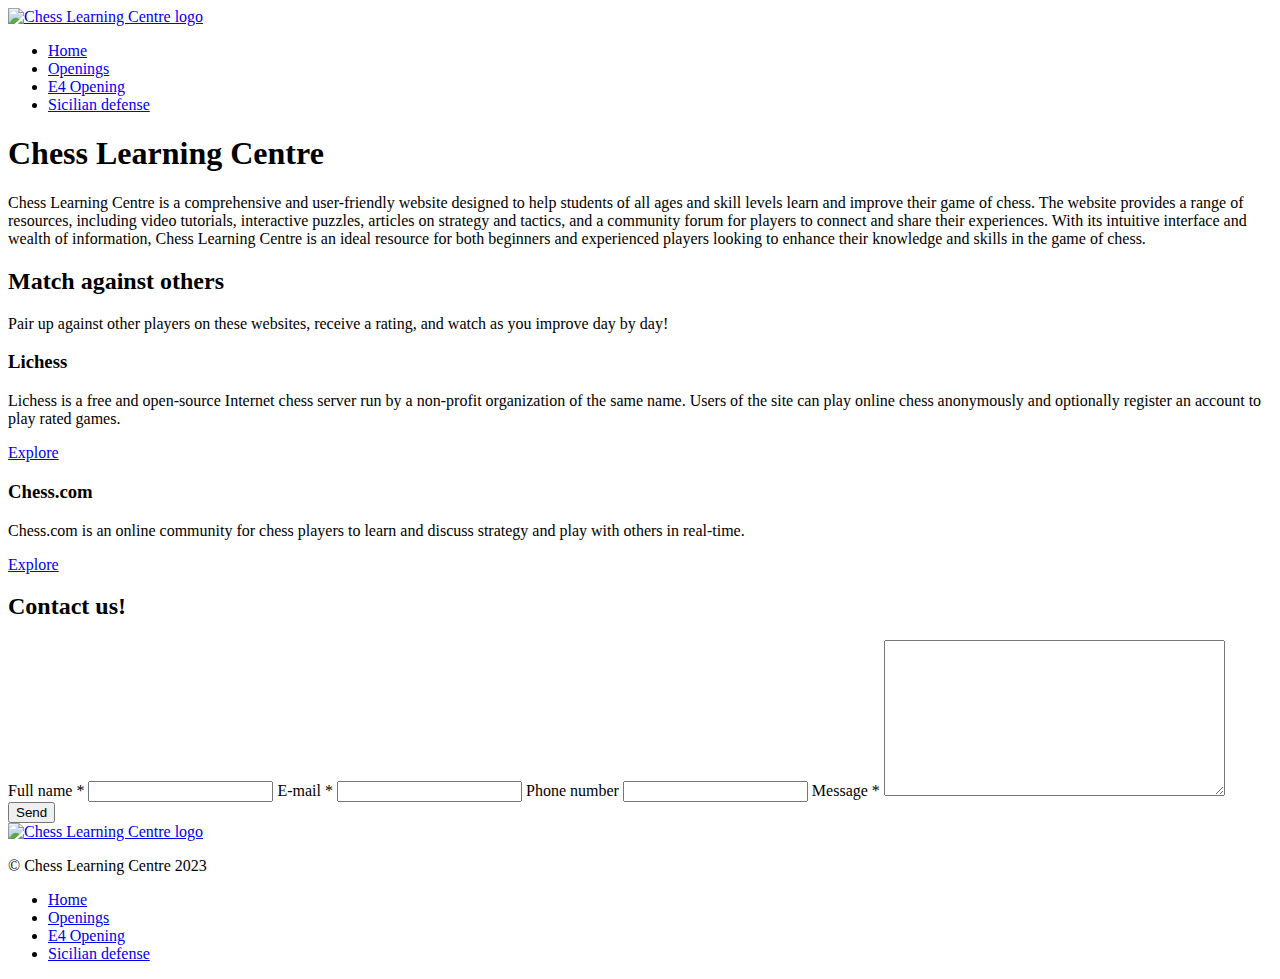
==== index.html @ c905dd90 "Adding animations" ====
<!DOCTYPE html>
<html lang="en">
<head>
    <meta charset="UTF-8">
    <meta http-equiv="X-UA-Compatible" content="IE=edge">
    <meta name="viewport" content="width=device-width, initial-scale=1.0">

    <title>Home | CLC</title>
    <meta name="description" content="Basic chess openings that you can learn. For free!">
    <meta name="keywords" content="chess, chess openings, opening, learn, learning, for free, chess for free">
    <meta name="author" content="Jan Nemecek">

    <link rel="icon" href="favicon.ico">

    <link rel="stylesheet" href="./assets/styles/globals.css">
    <link rel="stylesheet" href="./assets/styles/homepage.css">
    <link rel="stylesheet" href="./assets/styles/animations.css">
</head>
<body>

    <header class="container main-header">
        <a href="./index.html"><img src="./assets/img/logo-txt.png" alt="Chess Learning Centre logo" class="logo"></a>
        <nav>
            <ul>
                <li><a class="active" href="./index.html">Home</a></li>
                <li><a href="./openings.html">Openings</a></li>
                <li><a href="./openings/e4.html">E4 Opening</a></li>
                <li><a href="./openings/e4/sicilian-defense.html">Sicilian defense</a></li>
            </ul>
        </nav>
    </header>

    <main>
        <section id="hero">
            <article class='container' id="hero-container">
                <div>
                    <h1 class="txt-light" data-animation="fade-in">Chess Learning Centre</h1>
                    <p class="txt-light medium" data-animation="fade-in-delay-1">Chess Learning Centre is a comprehensive and user-friendly website designed to help students of all ages and skill levels learn and improve their game of chess. The website provides a range of resources, including video tutorials, interactive puzzles, articles on strategy and tactics, and a community forum for players to connect and share their experiences. With its intuitive interface and wealth of information, Chess Learning Centre is an ideal resource for both beginners and experienced players looking to enhance their knowledge and skills in the game of chess.</p>
                </div>
            </article>
        </section>

        <section id="usage">
            <article class='container' id="usage-container">
                <h2 data-animation="fade-in">Match against others</h2>
                <p data-animation="fade-in-delay-1" class="medium">Pair up against other players on these websites, receive a rating, and watch as you improve day by day!</p>

                <div class="cards-container">
                    <article class="card" data-animatin="fade-in">
                        <h3>Lichess</h3>
                        <p>Lichess is a free and open-source Internet chess server run by a non-profit organization of the same name. Users of the site can play online chess anonymously and optionally register an account to play rated games.</p>
                        <a href="https://lichess.org" class="btn" target="_blank">Explore</a>
                    </article>
                    <article class="card" data-animation="fade-in-delay-1">
                        <h3>Chess.com</h3>
                        <p>Chess.com is an online community for chess players to learn and discuss strategy and play with others in real-time.</p>
                        <a href="https://chess.com" class="btn" target="_blank">Explore</a>
                    </article> 
                </div>
            </article>
        </section>

        <section id="contact-us">
            <article class="container">
                <h2>Contact us!</h2>
                <form action="get">
                    <label for="contact-name">
                        <span>Full name <span class="asterisk">*</span></span>
                        <input class="custom-input" name="name" id="contact-name" type="text" required>
                    </label>
                    <label for="contact-email">
                        <span>E-mail <span class="asterisk">*</span></span>
                        <input class="custom-input" name="email" id="contact-email" type="email" required>
                    </label>
                    <label for="contact-tel">
                        <span>Phone number</span>
                        <input class="custom-input" name="phone" id="contact-tel" type="email">
                    </label>
                    <label for="contact-msg">
                        <span>Message <span class="asterisk">*</span></span>
                        <textarea class="custom-input" name="message" id="contact-msg" cols="40" rows="10" required></textarea>
                    </label>
                    <button class="btn" type="submit">
                        Send
                    </button>
                </form>
            </article>
        </section>
    </main>

    <footer class="main-footer">
        <div class="container main-footer-inner">
            <!-- first col -->
            <div>
                <a href="./index.html">
                    <img src="./assets/img/logo-txt.png" alt="Chess Learning Centre logo" class="logo">
                </a>
                <p>&copy; Chess Learning Centre 2023</p>
            </div>

            <!-- second col -->
            <nav>
                <ul>
                    <li><a class="active" href="./index.html">Home</a></li>
                    <li><a href="./openings.html">Openings</a></li>
                    <li><a href="./openings/e4.html">E4 Opening</a></li>
                    <li><a href="./openings/e4/sicilian-defense.html">Sicilian defense</a></li>
                </ul>
            </nav>
        </div>
    </footer>

    <script src="./assets/js/index.js"></script>
</body>
</html>
---- assets/styles/animations.css ----
body {
  overflow-x: hidden;
}

[data-animation] {
  transition: all 0.6s ease;
}

/* fade in */

[data-animation='fade-in'] {
  opacity: 0;
}

[data-animation='fade-in-delay-1'] {
  opacity: 0;
  transition-delay: 0.2s;
}

.animation-fade-in {
  opacity: 1;
}

.animation-fade-in-delay-1 {
  opacity: 1;
}

/* slide fade left */

[data-animation='slide-fade-left'] {
  opacity: 0;
  transform: translateX(80px);
}

.animation-slide-fade-left {
  opacity: 1;
  transform: translateX(0);
}

/* slide fade right */

[data-animation='slide-fade-right'] {
  opacity: 0;
  transform: translateX(-80px);
}

.animation-slide-fade-right {
  opacity: 1;
  transform: translateX(0);
}
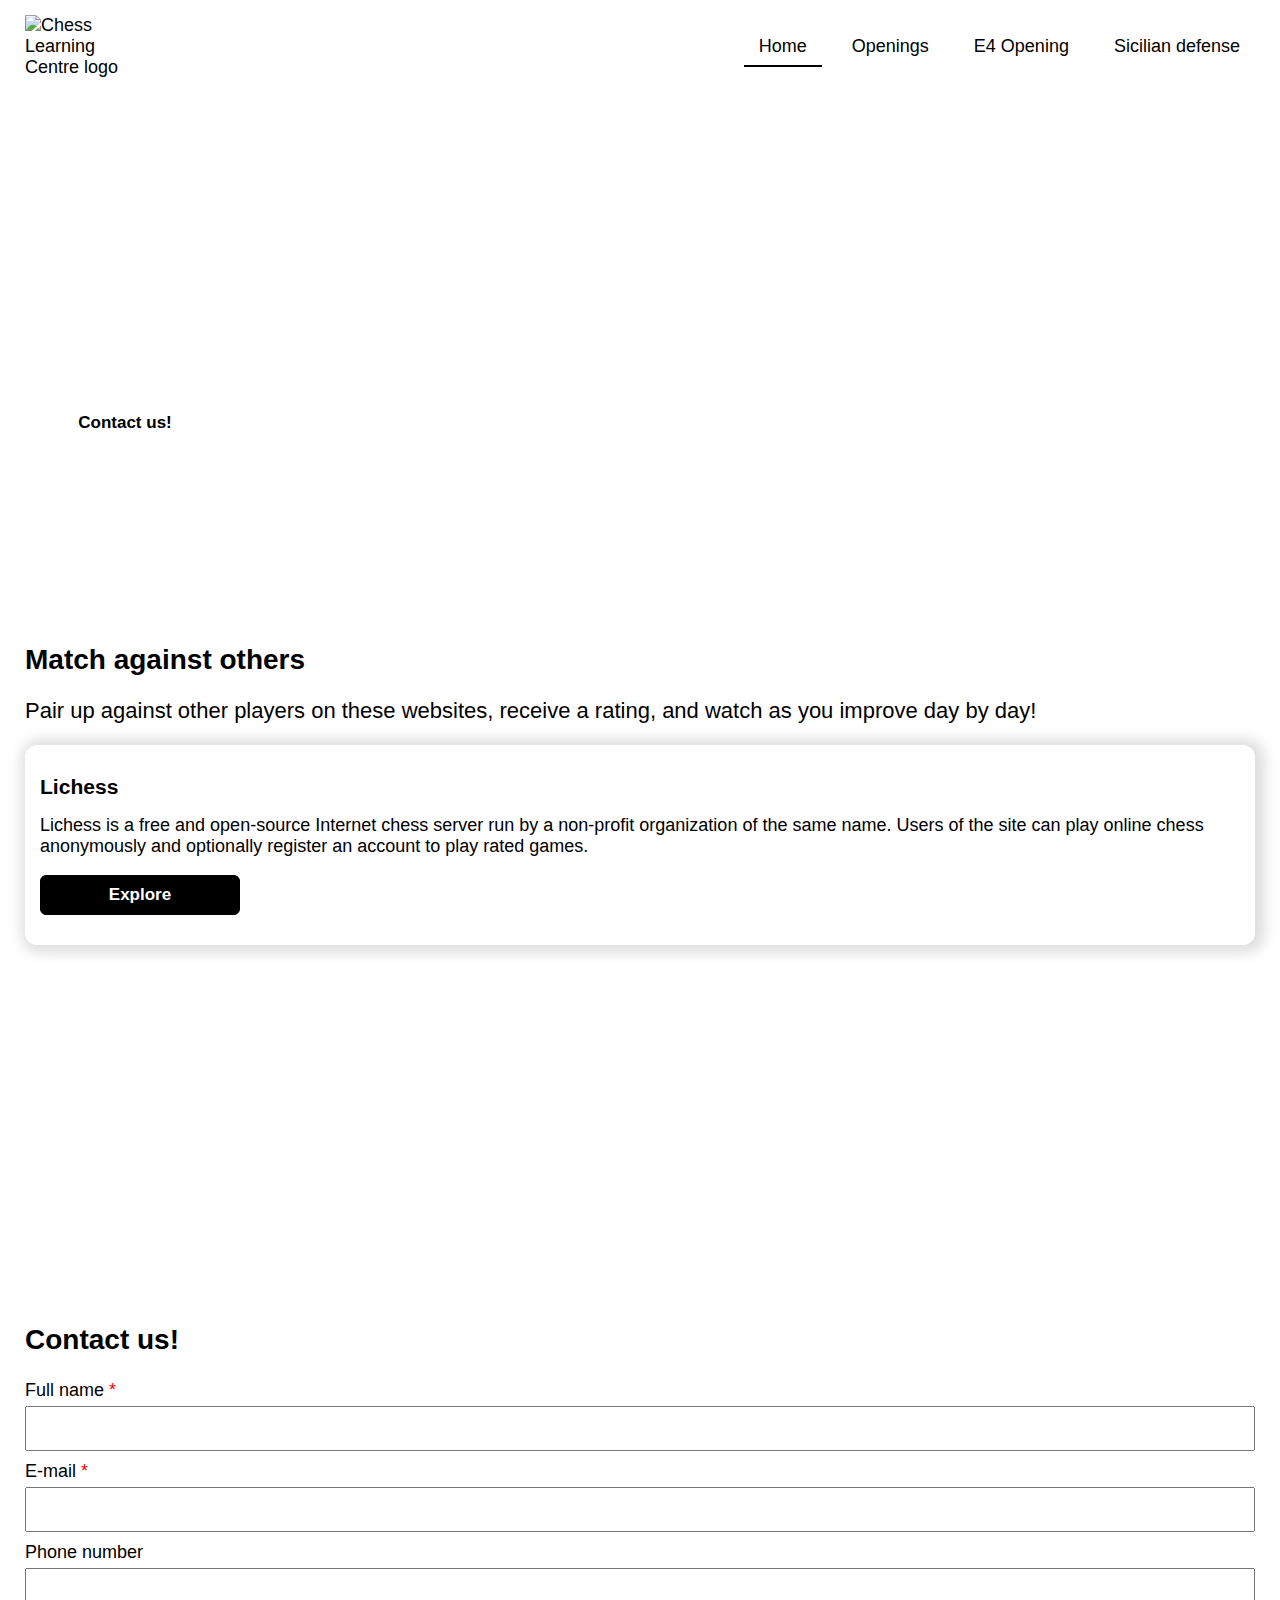
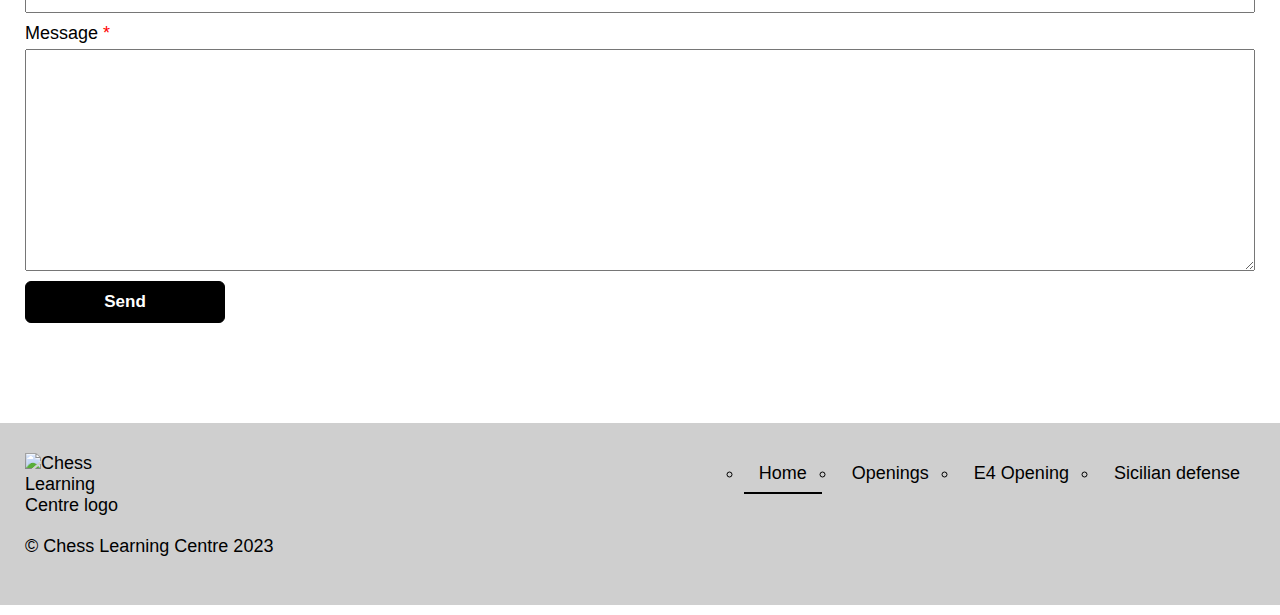
==== commit 8dec73d8: "Adding internal button" ====
--- a/index.html
+++ b/index.html
@@ -36,6 +36,7 @@
                 <div>
                     <h1 class="txt-light" data-animation="fade-in">Chess Learning Centre</h1>
                     <p class="txt-light medium" data-animation="fade-in-delay-1">Chess Learning Centre is a comprehensive and user-friendly website designed to help students of all ages and skill levels learn and improve their game of chess. The website provides a range of resources, including video tutorials, interactive puzzles, articles on strategy and tactics, and a community forum for players to connect and share their experiences. With its intuitive interface and wealth of information, Chess Learning Centre is an ideal resource for both beginners and experienced players looking to enhance their knowledge and skills in the game of chess.</p>
+                    <a href="#contact-us" class="btn btn-side">Contact us!</a>
                 </div>
             </article>
         </section>
--- a/assets/styles/globals.css
+++ b/assets/styles/globals.css
@@ -0,0 +1,297 @@
+@font-face {
+  font-family: 'Roboto', sans-serif;
+  font-weight: 400;
+  src: url(../fonts/Roboto-Regular.ttf);
+}
+
+@font-face {
+  font-family: 'Roboto', sans-serif;
+  font-weight: 500;
+  src: url(../fonts/Roboto-Medium.ttf);
+}
+
+@font-face {
+  font-family: 'Roboto', sans-serif;
+  font-weight: 700;
+  src: url(../fonts/Roboto-Bold.ttf) format('truetype');
+}
+
+:root {
+  --main-clr: #000;
+  --light-clr: #fff;
+  --second-clr: #cfcfcf;
+  --highlight-clr: rgb(73, 71, 71);
+  --border-radius-low: 6px;
+  --border-radius: 8px;
+  --border-radius-high: 12px;
+  font-size: 18px;
+}
+
+*,
+*::before,
+*::after {
+  box-sizing: border-box;
+}
+
+html,
+body {
+  margin: 0;
+  padding: 0;
+  font-family: 'Roboto', Tahoma, Geneva, Verdana, sans-serif;
+  font-weight: 400;
+  scroll-behavior: smooth;
+}
+
+h1,
+h2,
+h3,
+p {
+  margin-top: 0;
+}
+
+h1 {
+  font-size: 36px;
+}
+
+h2 {
+  font-size: 28px;
+}
+
+button {
+  cursor: pointer;
+}
+
+p.medium {
+  font-size: 22px;
+  line-height: 1.1;
+}
+
+p.xl {
+  font-size: 26px;
+  line-height: 1.1;
+}
+
+a {
+  color: var(--main-clr);
+  text-decoration: none;
+}
+
+iframe {
+  width: 100%;
+  margin-top: 10px;
+  margin-bottom: 10px;
+}
+
+@media (max-width: 500px) {
+  iframe {
+    height: 300px;
+  }
+}
+
+figcaption {
+  font-size: 12px;
+}
+
+figure img {
+  width: 100%;
+}
+
+.txt-light {
+  color: var(--light-clr);
+}
+
+.main-header {
+  display: flex;
+  align-items: center;
+  justify-content: space-between;
+  padding-top: 15px;
+  padding-bottom: 15px;
+}
+
+.logo {
+  max-width: 100px;
+}
+
+.main-header ul,
+.main-footer ul {
+  display: flex;
+  gap: 15px;
+  list-style: none;
+  margin: 0;
+  padding: 0;
+}
+
+.main-footer ul {
+  list-style: circle;
+}
+
+.main-header ul li a,
+.main-footer ul li a {
+  display: block;
+  position: relative;
+  padding: 10px 15px;
+}
+
+@media (max-width: 700px) {
+  .main-header ul,
+  .main-footer ul {
+    gap: 5px;
+  }
+
+  .main-header ul li a,
+  .main-footer ul li a {
+    display: block;
+    position: relative;
+    padding: 5px 10px;
+  }
+
+  .main-header ul li:last-child,
+  .main-footer ul li:last-child {
+    display: none;
+  }
+}
+
+.main-header ul li a::before,
+.main-footer ul li a::before {
+  content: '';
+  position: absolute;
+  height: 2px;
+  width: 0;
+  left: 0;
+  bottom: 0;
+  transition: width 0.3s ease;
+  background-color: var(--main-clr);
+}
+
+.main-header ul li a:hover::before,
+.main-footer ul li a:hover::before {
+  width: 100%;
+}
+
+.main-header ul li a.active::before,
+.main-footer ul li a.active::before {
+  width: 100%;
+}
+
+.main-footer {
+  background: var(--second-clr);
+  padding-top: 30px;
+  padding-bottom: 30px;
+}
+
+.main-footer-inner {
+  display: flex;
+  align-items: flex-start;
+  justify-content: space-between;
+}
+
+.main-footer .logo {
+  margin-bottom: 20px;
+}
+
+.container {
+  padding-left: 25px;
+  padding-right: 25px;
+  max-width: 1800px;
+  margin: 0 auto;
+}
+
+.card {
+  padding: 30px 15px;
+  box-shadow: 3px 1px 13px 7px rgb(0 0 0 / 13%);
+  border-radius: 12px;
+  display: grid;
+  grid-template-rows: 40px 1fr 40px;
+}
+
+.btn {
+  display: block;
+  padding: 10px 20px;
+  width: 100%;
+  max-width: 200px;
+  display: grid;
+  place-content: center;
+  background: var(--main-clr);
+  border: 1px solid var(--main-clr);
+  color: var(--light-clr);
+  font-weight: bold;
+  font-size: 17px;
+  border-radius: 6px;
+  transition: all 0.3s ease;
+}
+
+.btn:hover {
+  background-color: var(--light-clr);
+  color: var(--main-clr);
+}
+
+.btn-side {
+  background: var(--light-clr);
+  color: var(--main-clr);
+  border-color: var(--light-clr);
+}
+
+.btn-side:hover {
+  background: var(--main-clr);
+  color: var(--light-clr);
+}
+
+#hero .hero-container > div {
+  max-width: 650px;
+}
+
+#hero .hero-container > div p {
+  text-align: justify;
+}
+
+section > article {
+  padding-top: 100px;
+  padding-bottom: 100px;
+}
+
+@media (max-width: 899px) {
+  section > article {
+    padding-top: 80px;
+    padding-bottom: 80px;
+  }
+
+  #hero-content > div p {
+    text-align: start;
+  }
+}
+
+form {
+  width: 100%;
+}
+
+form label {
+  display: flex;
+  flex-direction: column;
+  gap: 5px;
+  margin-bottom: 10px;
+}
+
+form p {
+  margin-bottom: 0;
+}
+
+form input,
+form textarea {
+  font-size: 1rem;
+  padding: 10px;
+}
+
+.asterisk {
+  color: red;
+}
+
+a.underlined {
+  text-decoration: underline;
+  text-underline-offset: 2px;
+  color: var(--highlight-clr);
+  transition: opacity 0.3s ease;
+}
+
+a.underlined:hover {
+  opacity: 0.8;
+}
